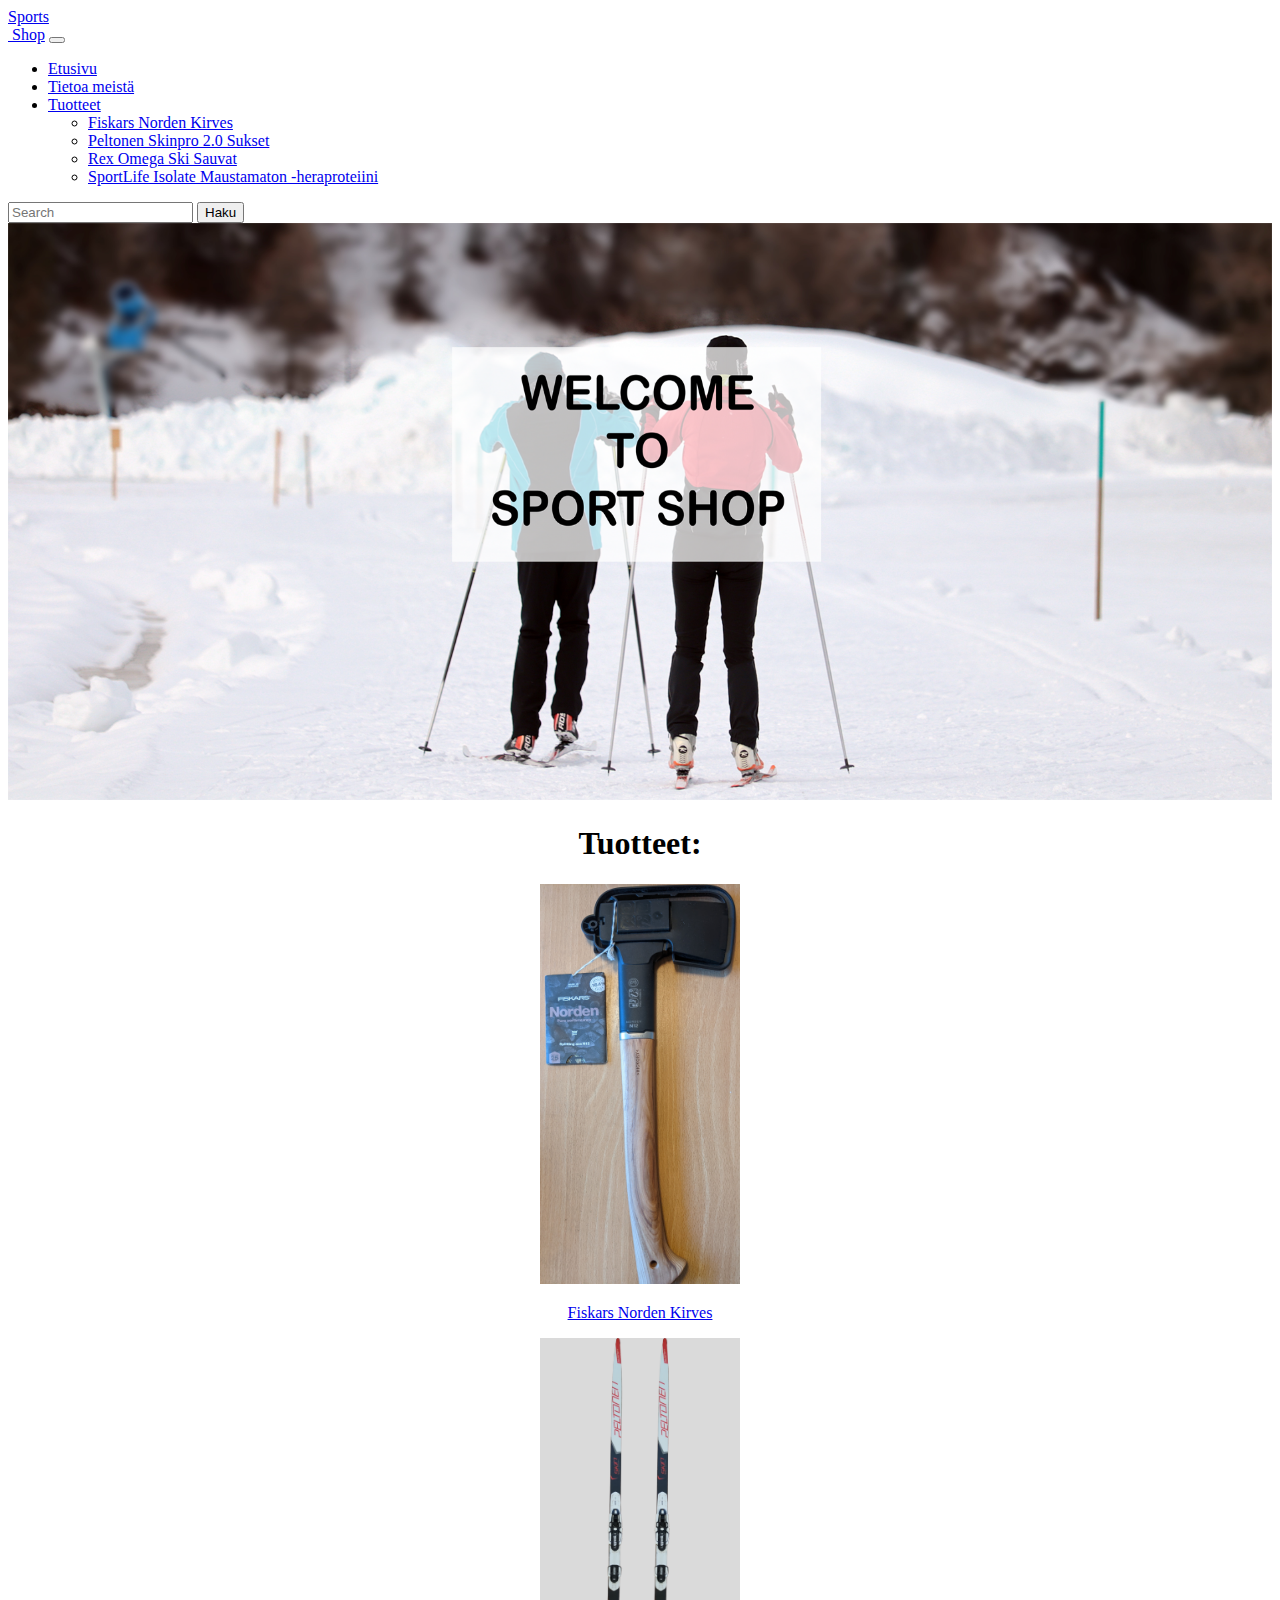
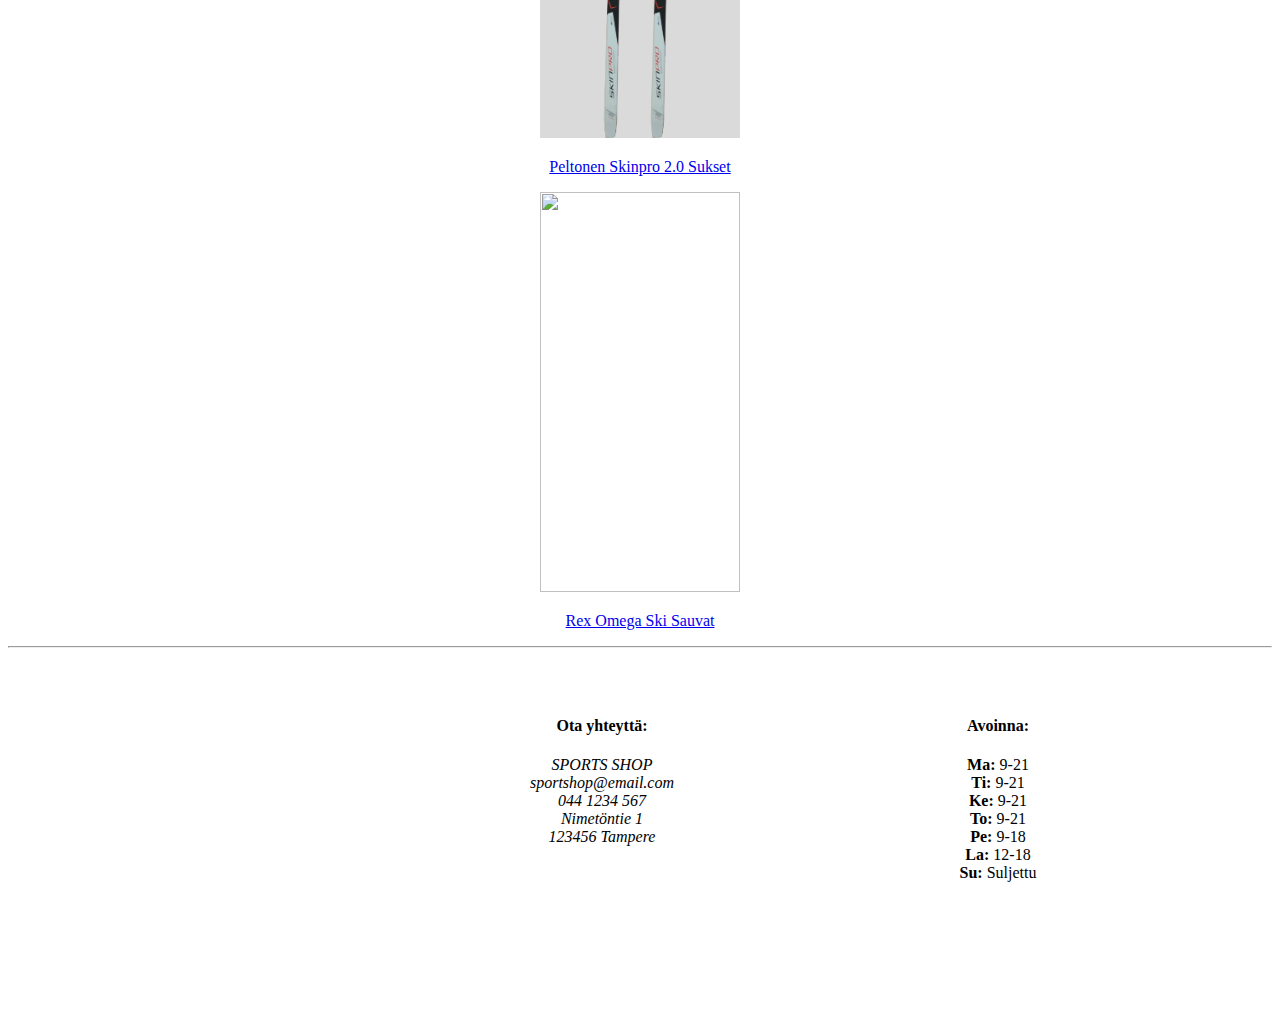
==== index.html @ 4b722b5f "Update index.html" ====
<!DOCTYPE html>
<html lang="en">

<head>
    <meta charset="UTF-8">
    <meta name="viewport" content="width=device-width, initial-scale=1.0">
    <meta name="author" content="Miska Luukkonen">
    <link rel="stylesheet" href="style.css">
    <link href="https://cdn.jsdelivr.net/npm/bootstrap@5.1.3/dist/css/bootstrap.min.css" rel="stylesheet"
        integrity="sha384-1BmE4kWBq78iYhFldvKuhfTAU6auU8tT94WrHftjDbrCEXSU1oBoqyl2QvZ6jIW3" crossorigin="anonymous">
    <script src="https://cdn.jsdelivr.net/npm/bootstrap@5.1.3/dist/js/bootstrap.bundle.min.js"
        integrity="sha384-ka7Sk0Gln4gmtz2MlQnikT1wXgYsOg+OMhuP+IlRH9sENBO0LRn5q+8nbTov4+1p"
        crossorigin="anonymous"></script>
    <title>SPORTS SHOP - Etusivu</title>
    <style>
        /*index.html is made by Miska Luukkonen*/

        h1 {
            text-align: center;
        }

        .etusivu {
            text-align: center;
        }

        .etusivu img {
            max-width: 100%;

        }

        .column {
            float: left;
            width: 25%;
            padding: 40px;
        }

        footer {
            width: 100%;
            background-color: rgb(170, 170, 170);

            text-align: center;
        }

        .opacity:hover {
            opacity: 0.3;
        }
    </style>

</head>

<body>
    <nav class="navbar navbar-expand-lg navbar-light bg-light">
        <div class="container-fluid">
            <a class="navbar-brand" href="#">Sports<br>&nbspShop</a>
            <button class="navbar-toggler" type="button" data-bs-toggle="collapse"
                data-bs-target="#navbarSupportedContent" aria-controls="navbarSupportedContent" aria-expanded="false"
                aria-label="Toggle navigation">
                <span class="navbar-toggler-icon"></span>
            </button>
            <div class="collapse navbar-collapse" id="navbarSupportedContent">
                <div class="container">
                    <ul class="navbar-nav me-auto mb-2 mb-lg-0">
                        <li class="nav-item">
                            <a class="nav-link active" aria-current="page"
                                href="index.html">Etusivu</a>
                        </li>
                        <li class="nav-item">
                            <a class="nav-link" href="info.html">Tietoa meistä</a>
                        </li>
                        <li class="nav-item dropdown">
                            <a class="nav-link dropdown-toggle" href="#" id="navbarDropdown" role="button"
                                data-bs-toggle="dropdown" aria-expanded="false">
                                Tuotteet
                            </a>
                            <ul class="dropdown-menu" aria-labelledby="navbarDropdown">
                                <li><a class="dropdown-item" href="kirves_sivu.html">Fiskars Norden Kirves</a></li>
                                <li><a class="dropdown-item" href="suksi_sivu.html">Peltonen Skinpro 2.0 Sukset</a></li>
                                <li><a class="dropdown-item" href="Tuote404_sivu.html">Rex Omega Ski Sauvat</a></li>
                                <li><a class="dropdown-item" href="Tuote404_sivu.html">SportLife Isolate Maustamaton
                                        -heraproteiini</a></li>
                            </ul>
                        </li>
                    </ul>
                </div>
                <form class="d-flex">
                    <input class="form-control me-2" type="search" placeholder="Search" aria-label="Search">
                    <button class="btn btn-outline-success" type="submit">Haku</button>
                </form>
            </div>
        </div>
    </nav>
    <div class="etusivu">
        <picture>
            <source media="(min-width: 1000px)" srcset="images/ccs1900.png">
            <img src="images/ccs1000.png">
        </picture>
    </div>
    <h1>Tuotteet:</h1>
    <div class="container">
        <div class="row" style="text-align: center;">
            <div class="col">
                <a href="kirves_sivu.html">
                    <div class="opacity">
                        <img src="images/axe.jpg" width="200" height="400">
                        <p>Fiskars Norden Kirves</p>
                    </div>
                </a>
            </div>
            <div class="col">
                <a href="suksi_sivu.html">
                    <div class="opacity">
                        <img src="images/skis1.png" width="200" height="400">
                        <p>Peltonen Skinpro 2.0 Sukset</p>
                    </div>
                </a>
            </div>
            <div class="col">
                <a href="Tuote404_sivu.html">
                    <div class="opacity">
                        <img src="images/sauvat.png" width="200" height="400">
                        <p>Rex Omega Ski Sauvat</p>
                    </div>
                </a>
            </div>
        </div>
    </div>
    <hr>
    <footer>
        <div class="row">
            <div class="column"></div>
            <div class="column">
                <h4> Ota yhteyttä: </h4>
                <address>
                    SPORTS SHOP <br>
                    sportshop@email.com <br>
                    044 1234 567 <br>
                    Nimetöntie 1 <br>
                    123456 Tampere
                </address>
            </div>
            <div class="column">
                <h4>Avoinna:</h4>
                <p> <strong>Ma:</strong> 9-21<br>
                    <strong>Ti:</strong> 9-21<br>
                    <strong>Ke:</strong> 9-21<br>
                    <strong>To:</strong> 9-21<br>
                    <strong>Pe:</strong> 9-18<br>
                    <strong>La:</strong> 12-18<br>
                    <strong>Su:</strong> Suljettu
                </p>
            </div>
            <div class="column"></div>
        </div>
    </footer>
</body>

</html>
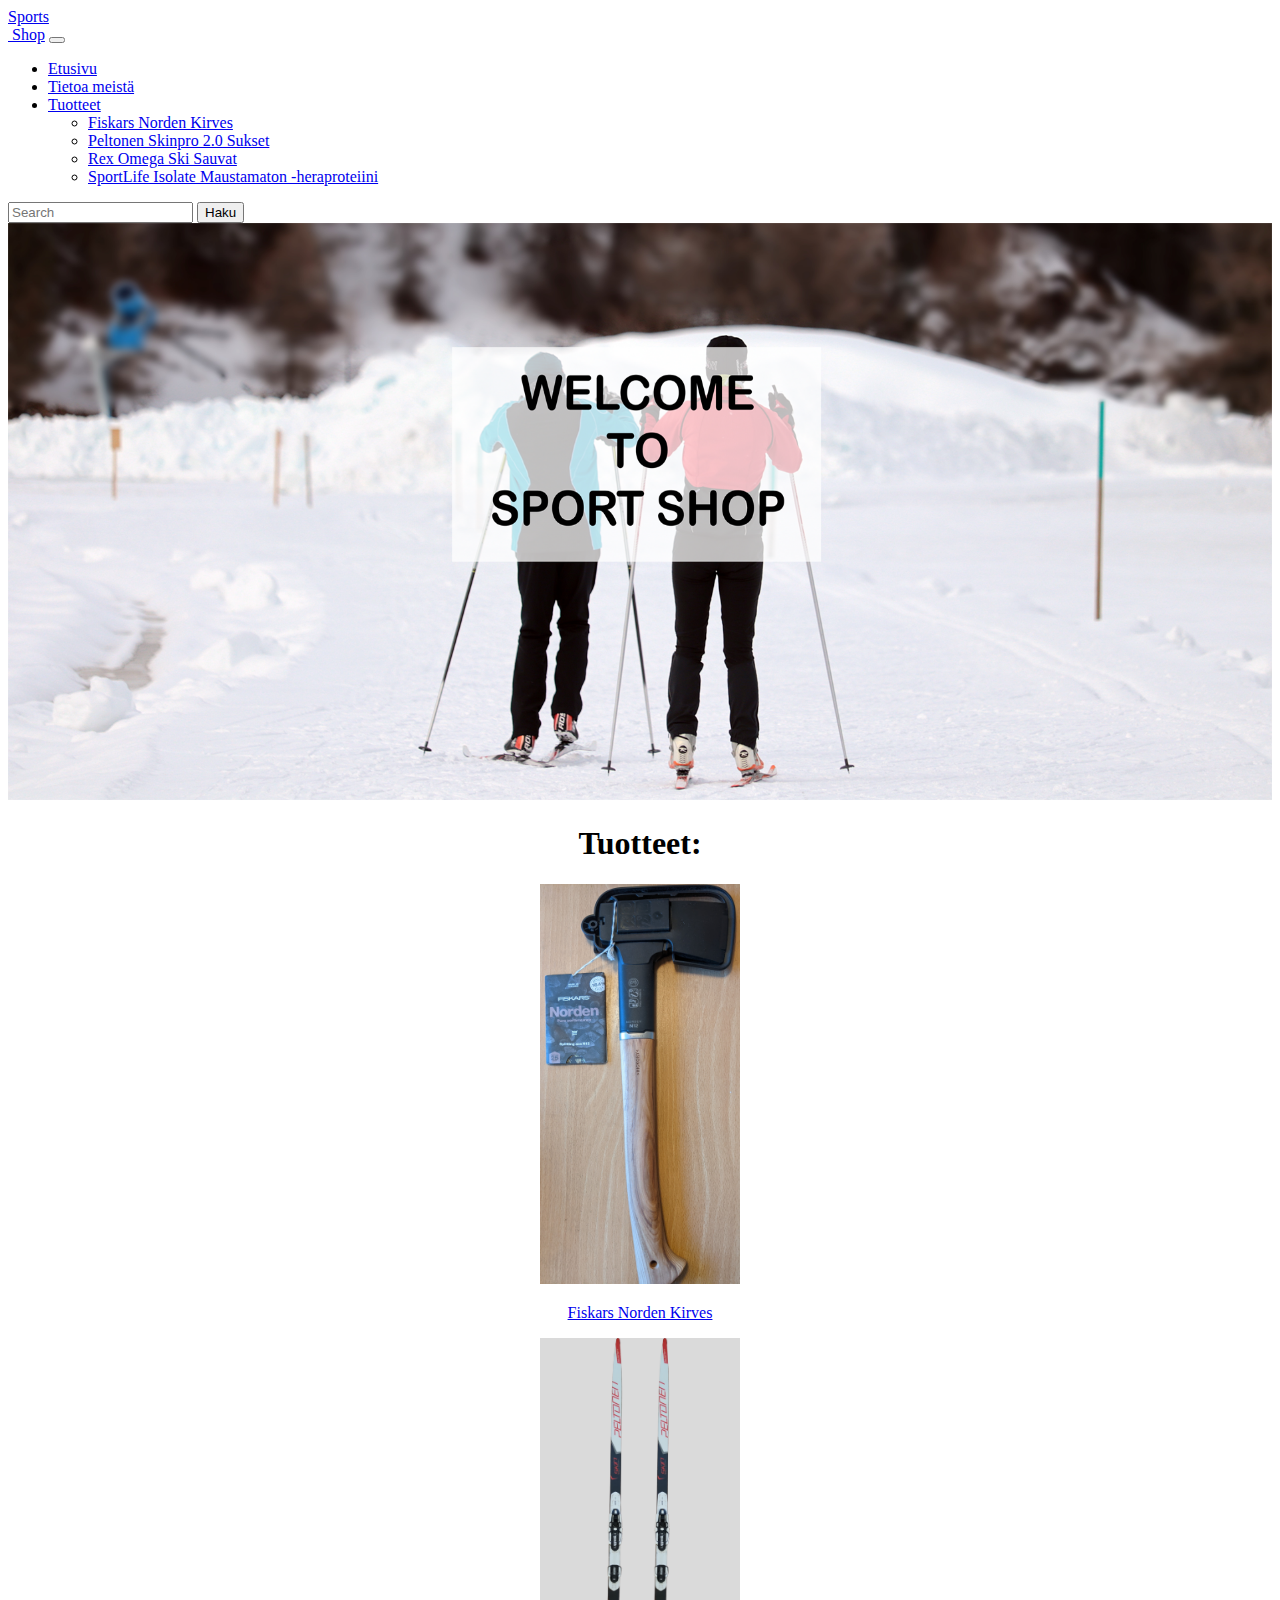
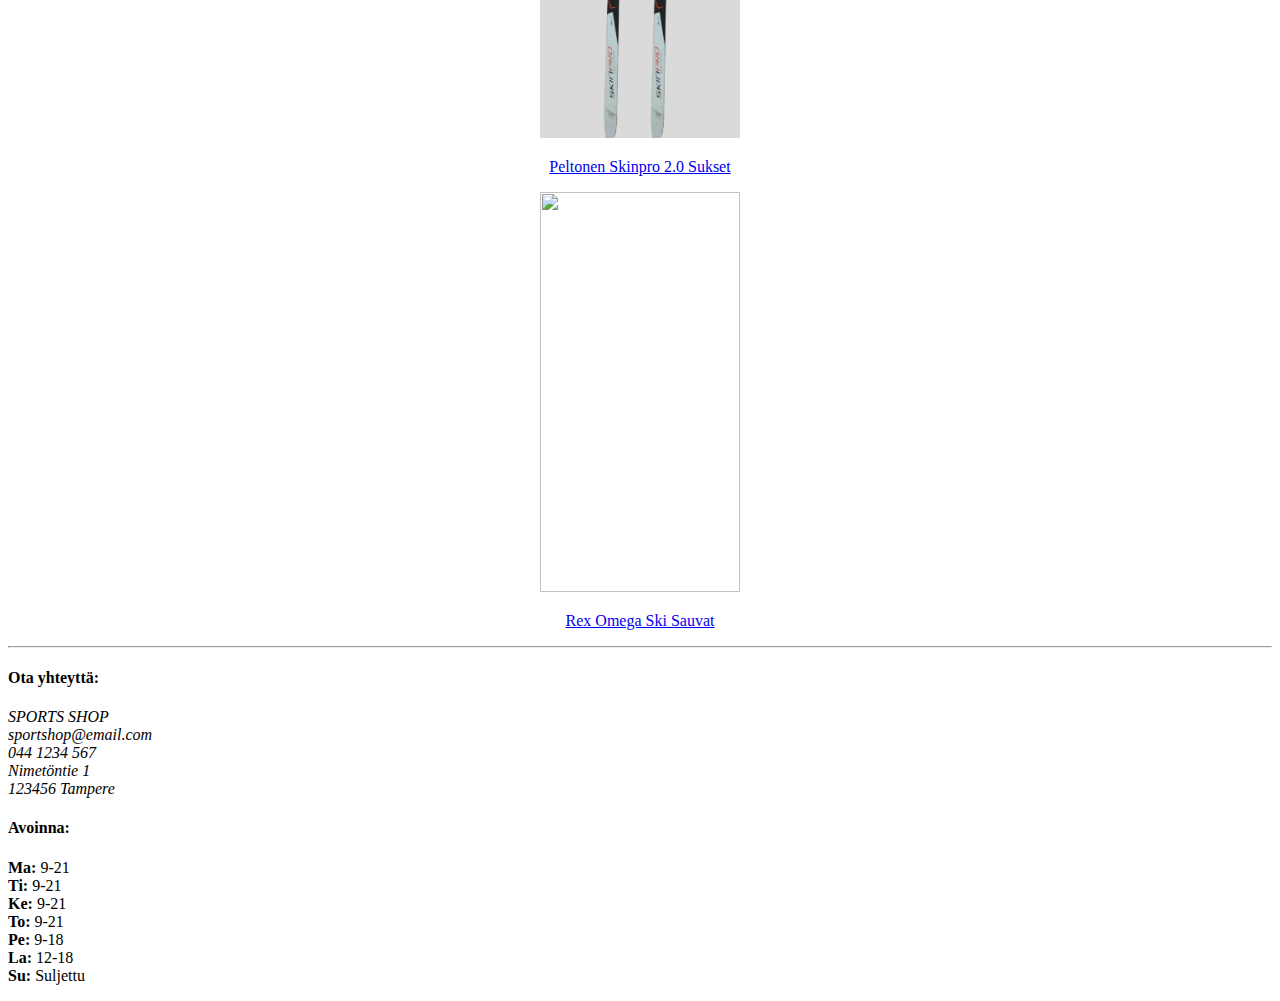
==== commit 8f3c060c: "etusivu päivitys" ====
--- a/index.html
+++ b/index.html
@@ -26,19 +26,6 @@
         .etusivu img {
             max-width: 100%;
 
-        }
-
-        .column {
-            float: left;
-            width: 25%;
-            padding: 40px;
-        }
-
-        footer {
-            width: 100%;
-            background-color: rgb(170, 170, 170);
-
-            text-align: center;
         }
 
         .opacity:hover {
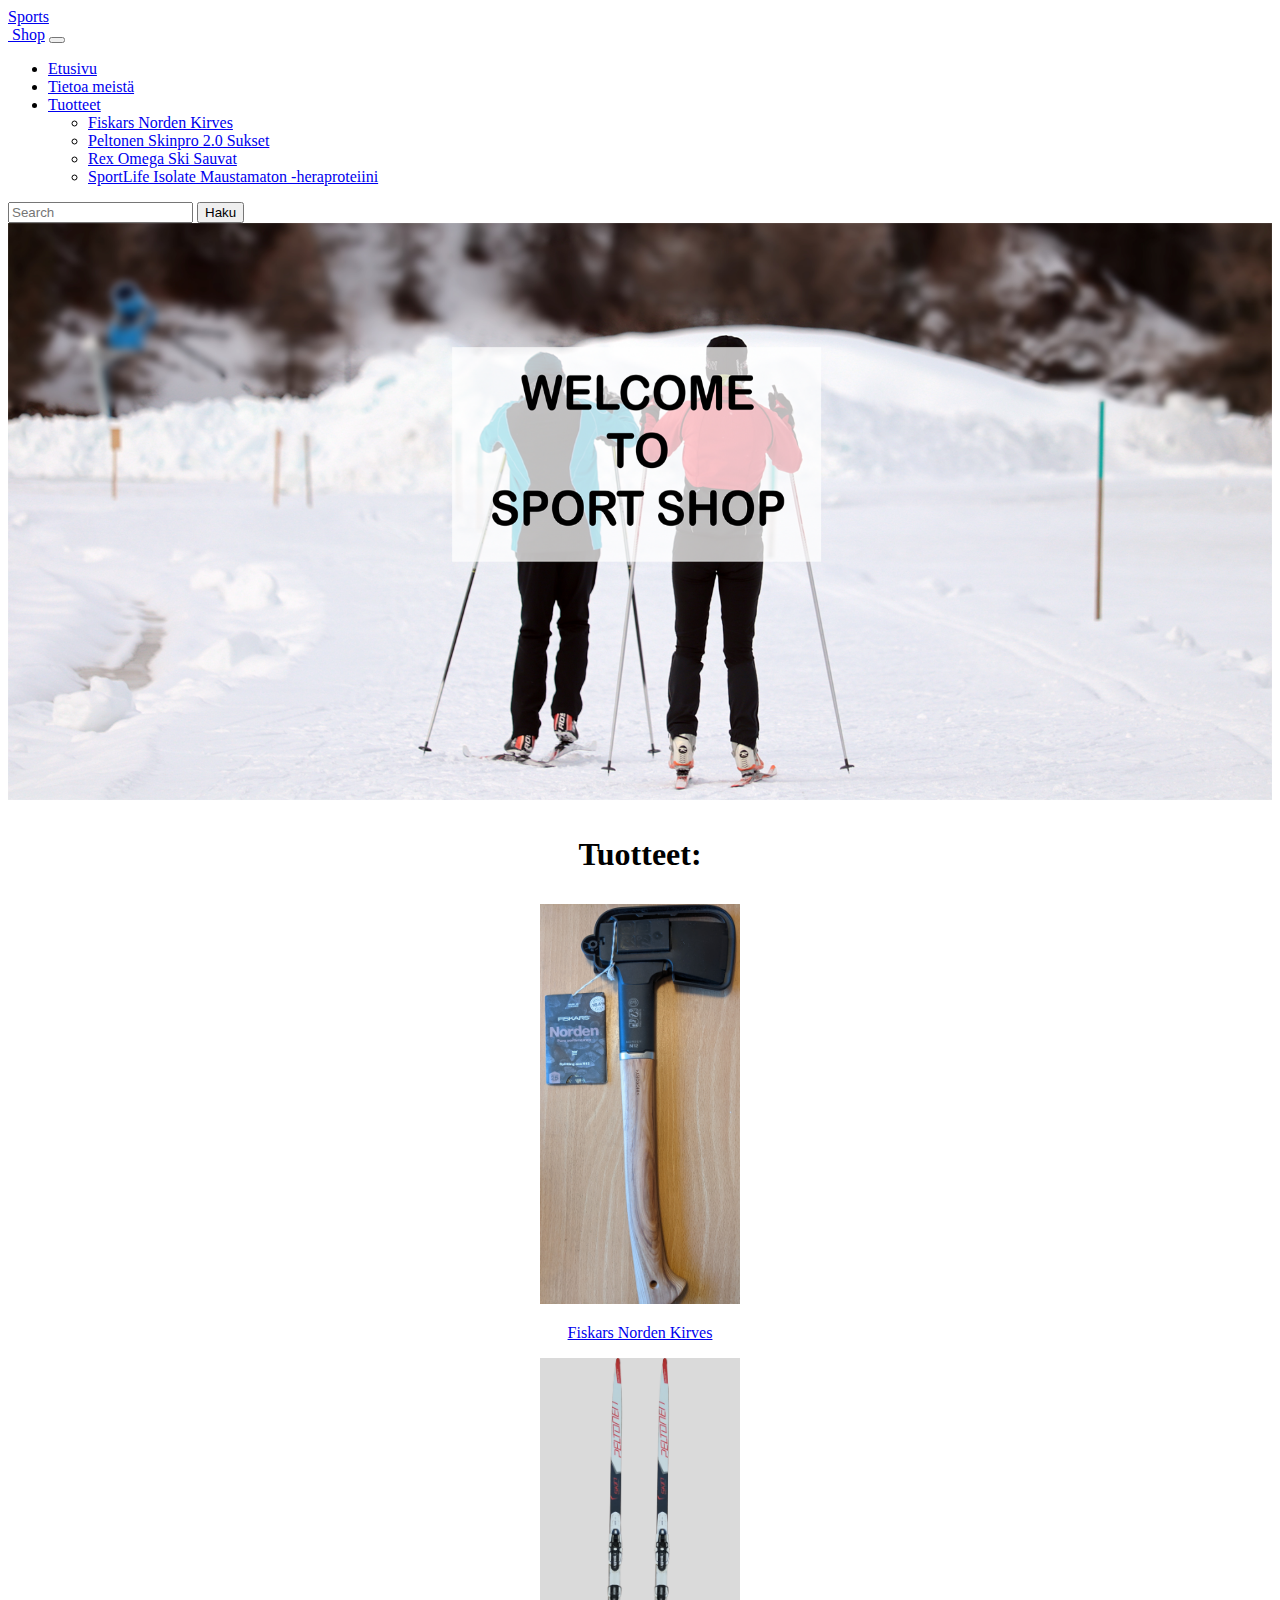
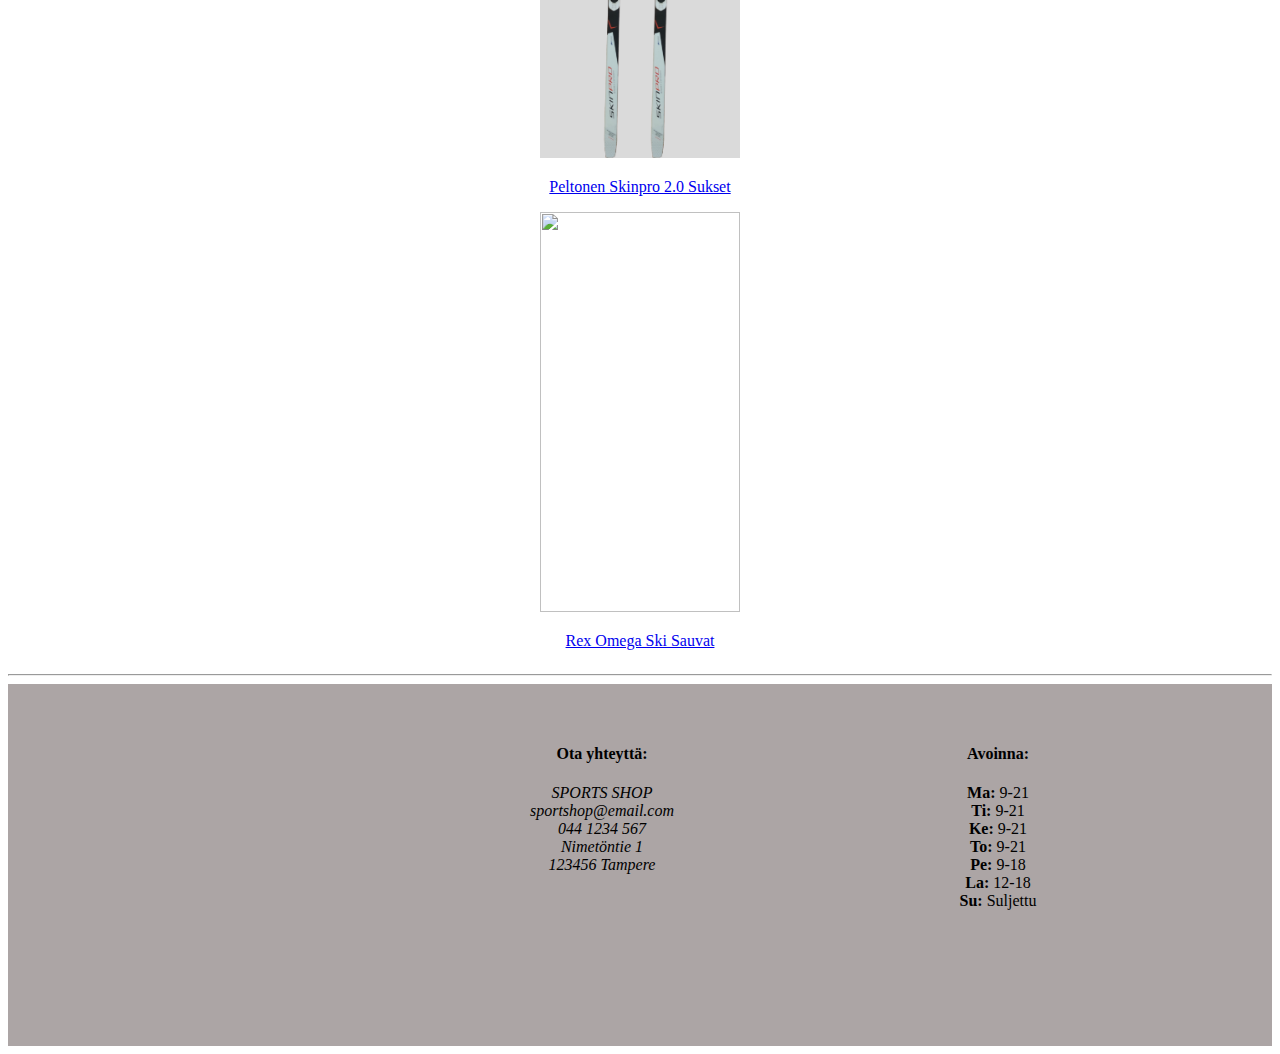
==== commit 7f9c340a: "etusivu päivitys" ====
--- a/index.html
+++ b/index.html
@@ -5,7 +5,7 @@
     <meta charset="UTF-8">
     <meta name="viewport" content="width=device-width, initial-scale=1.0">
     <meta name="author" content="Miska Luukkonen">
-    <link rel="stylesheet" href="style.css">
+    <link rel="stylesheet" href="css/style.css">
     <link href="https://cdn.jsdelivr.net/npm/bootstrap@5.1.3/dist/css/bootstrap.min.css" rel="stylesheet"
         integrity="sha384-1BmE4kWBq78iYhFldvKuhfTAU6auU8tT94WrHftjDbrCEXSU1oBoqyl2QvZ6jIW3" crossorigin="anonymous">
     <script src="https://cdn.jsdelivr.net/npm/bootstrap@5.1.3/dist/js/bootstrap.bundle.min.js"
--- a/css/style.css
+++ b/css/style.css
@@ -0,0 +1,70 @@
+section{
+    margin-top: 20px;
+    margin-bottom: 20px;
+    margin-left: 20px;
+}
+
+h1{
+    line-height: 100px;
+    margin: 0;
+}
+
+footer{
+    width: 100%;
+    background-color: rgb(172, 165, 165);
+    
+    text-align: center;
+}
+
+p.paragraph4 {
+    color: rgb(38, 168, 219);
+    font-size: 48px;
+    text-align: center;
+}
+p.paragraph5 {
+    color: rgb(38, 168, 219);
+    font-size: 22px;
+    text-align: center;
+}
+
+.form {
+    display: flex;
+  flex-direction: column;
+  justify-content: center;
+  align-items: center;
+  text-align: center;
+  
+}
+
+.column{
+    float: left;
+    width: 25%;
+    padding: 40px;
+}
+
+.row::after{
+    content: "";
+    display: table;
+    clear: both;
+}
+
+@media screen and (max-width:600px) {
+    .column{
+    width: 100%;
+}
+} 
+    
+h2{
+    text-decoration: underline;
+}
+
+.flexgrowcon {
+  display:flex;
+  align-items: stretch;
+}
+
+@media screen and (max-width: 600px) {
+    .flexgrowcon{
+        flex-direction: column;
+    }
+}
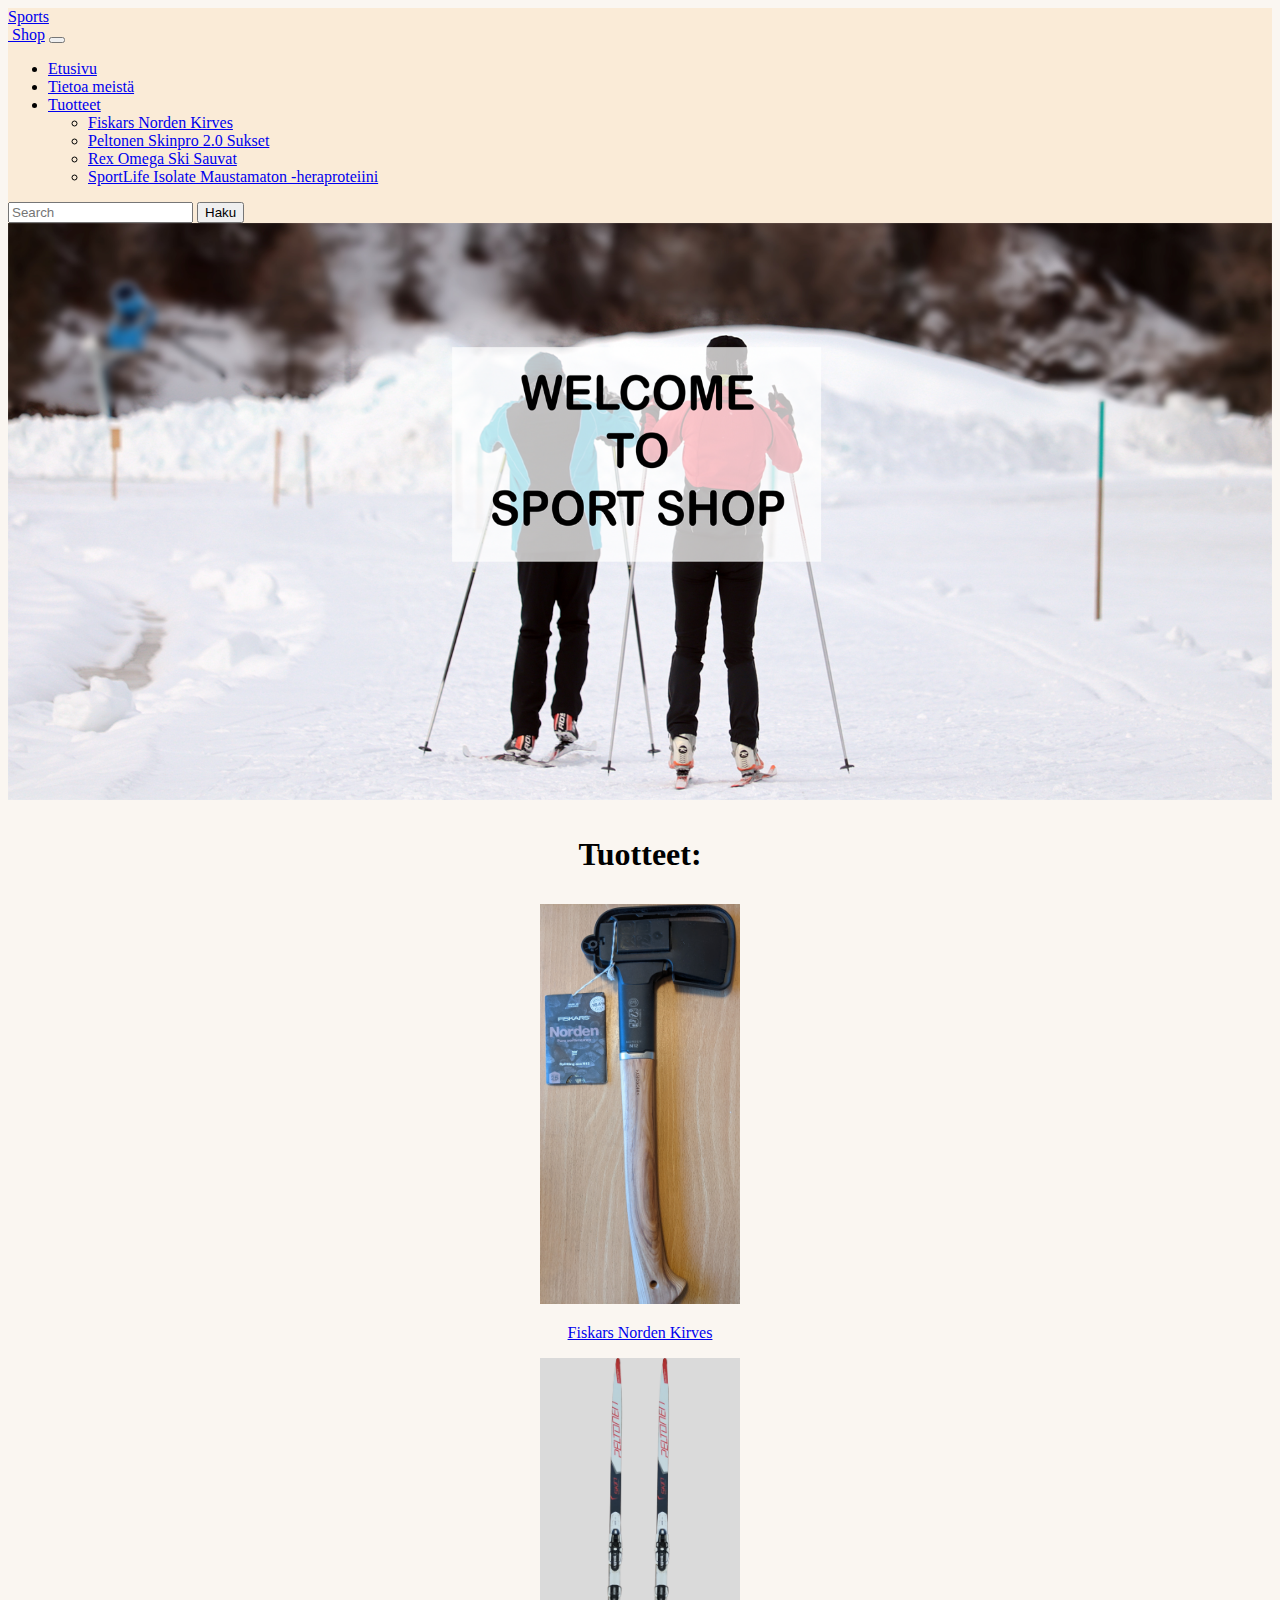
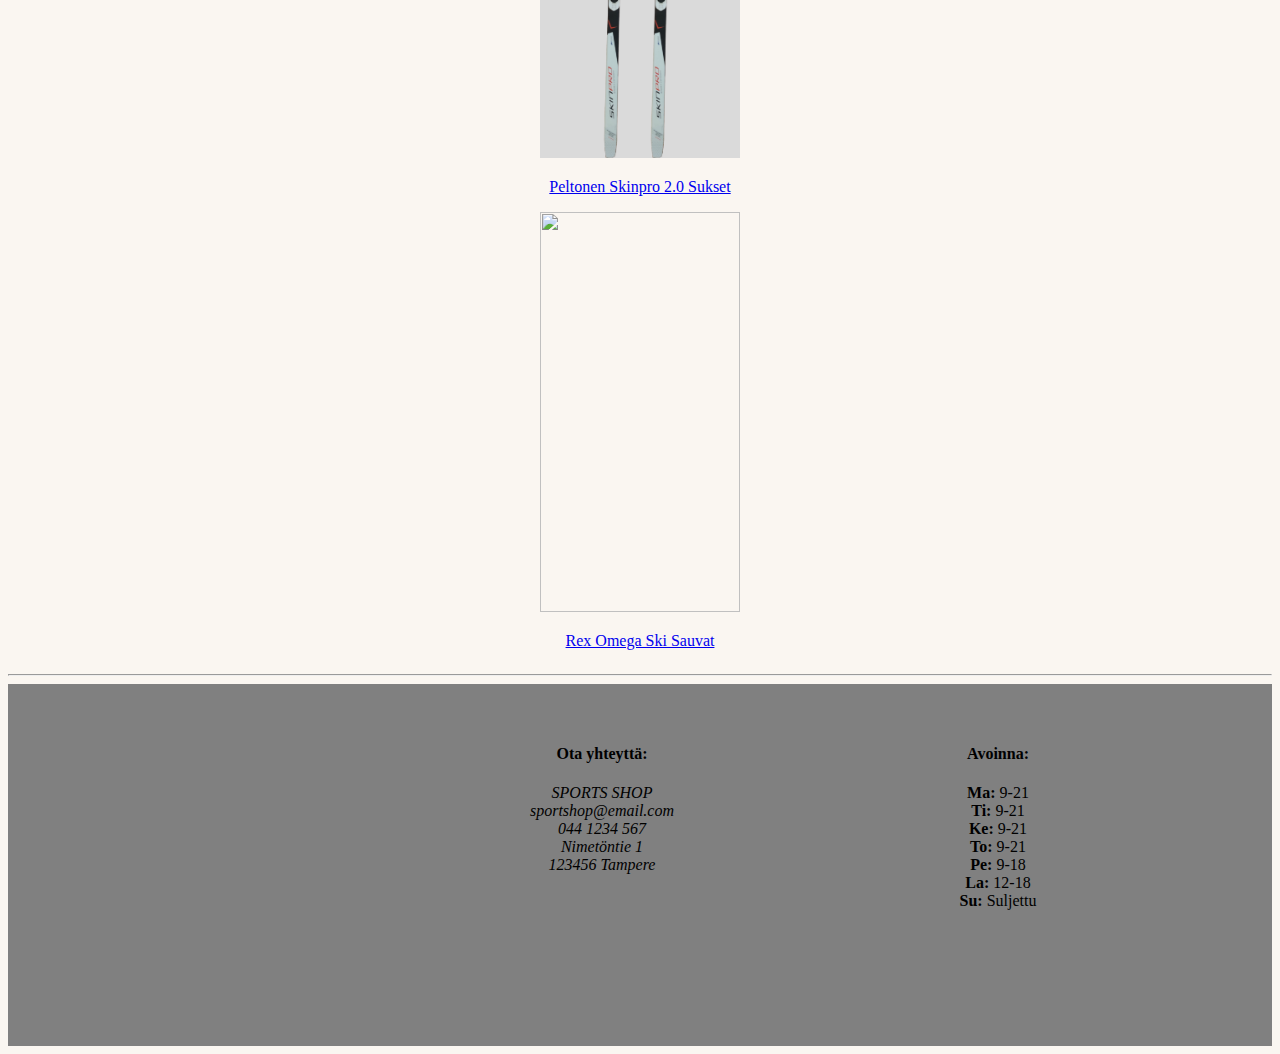
==== commit cbe0b1f7: "css päivitys" ====
--- a/index.html
+++ b/index.html
@@ -5,12 +5,12 @@
     <meta charset="UTF-8">
     <meta name="viewport" content="width=device-width, initial-scale=1.0">
     <meta name="author" content="Miska Luukkonen">
-    <link rel="stylesheet" href="css/style.css">
     <link href="https://cdn.jsdelivr.net/npm/bootstrap@5.1.3/dist/css/bootstrap.min.css" rel="stylesheet"
         integrity="sha384-1BmE4kWBq78iYhFldvKuhfTAU6auU8tT94WrHftjDbrCEXSU1oBoqyl2QvZ6jIW3" crossorigin="anonymous">
     <script src="https://cdn.jsdelivr.net/npm/bootstrap@5.1.3/dist/js/bootstrap.bundle.min.js"
         integrity="sha384-ka7Sk0Gln4gmtz2MlQnikT1wXgYsOg+OMhuP+IlRH9sENBO0LRn5q+8nbTov4+1p"
         crossorigin="anonymous"></script>
+    <link rel="stylesheet" href="css/style.css">
     <title>SPORTS SHOP - Etusivu</title>
     <style>
         /*index.html is made by Miska Luukkonen*/
@@ -36,7 +36,7 @@
 </head>
 
 <body>
-    <nav class="navbar navbar-expand-lg navbar-light bg-light">
+    <nav class="navbar navbar-expand-lg navbar-dark bg-dark">
         <div class="container-fluid">
             <a class="navbar-brand" href="#">Sports<br>&nbspShop</a>
             <button class="navbar-toggler" type="button" data-bs-toggle="collapse"
@@ -48,8 +48,7 @@
                 <div class="container">
                     <ul class="navbar-nav me-auto mb-2 mb-lg-0">
                         <li class="nav-item">
-                            <a class="nav-link active" aria-current="page"
-                                href="index.html">Etusivu</a>
+                            <a class="nav-link active" aria-current="page" href="index.html">Etusivu</a>
                         </li>
                         <li class="nav-item">
                             <a class="nav-link" href="info.html">Tietoa meistä</a>
--- a/css/style.css
+++ b/css/style.css
@@ -1,3 +1,11 @@
+body {
+    background-color: rgb(250, 246, 241);
+}
+
+.navbar {
+    background-color: antiquewhite;
+}
+
 section{
     margin-top: 20px;
     margin-bottom: 20px;
@@ -11,7 +19,7 @@
 
 footer{
     width: 100%;
-    background-color: rgb(172, 165, 165);
+    background-color: gray;
     
     text-align: center;
 }
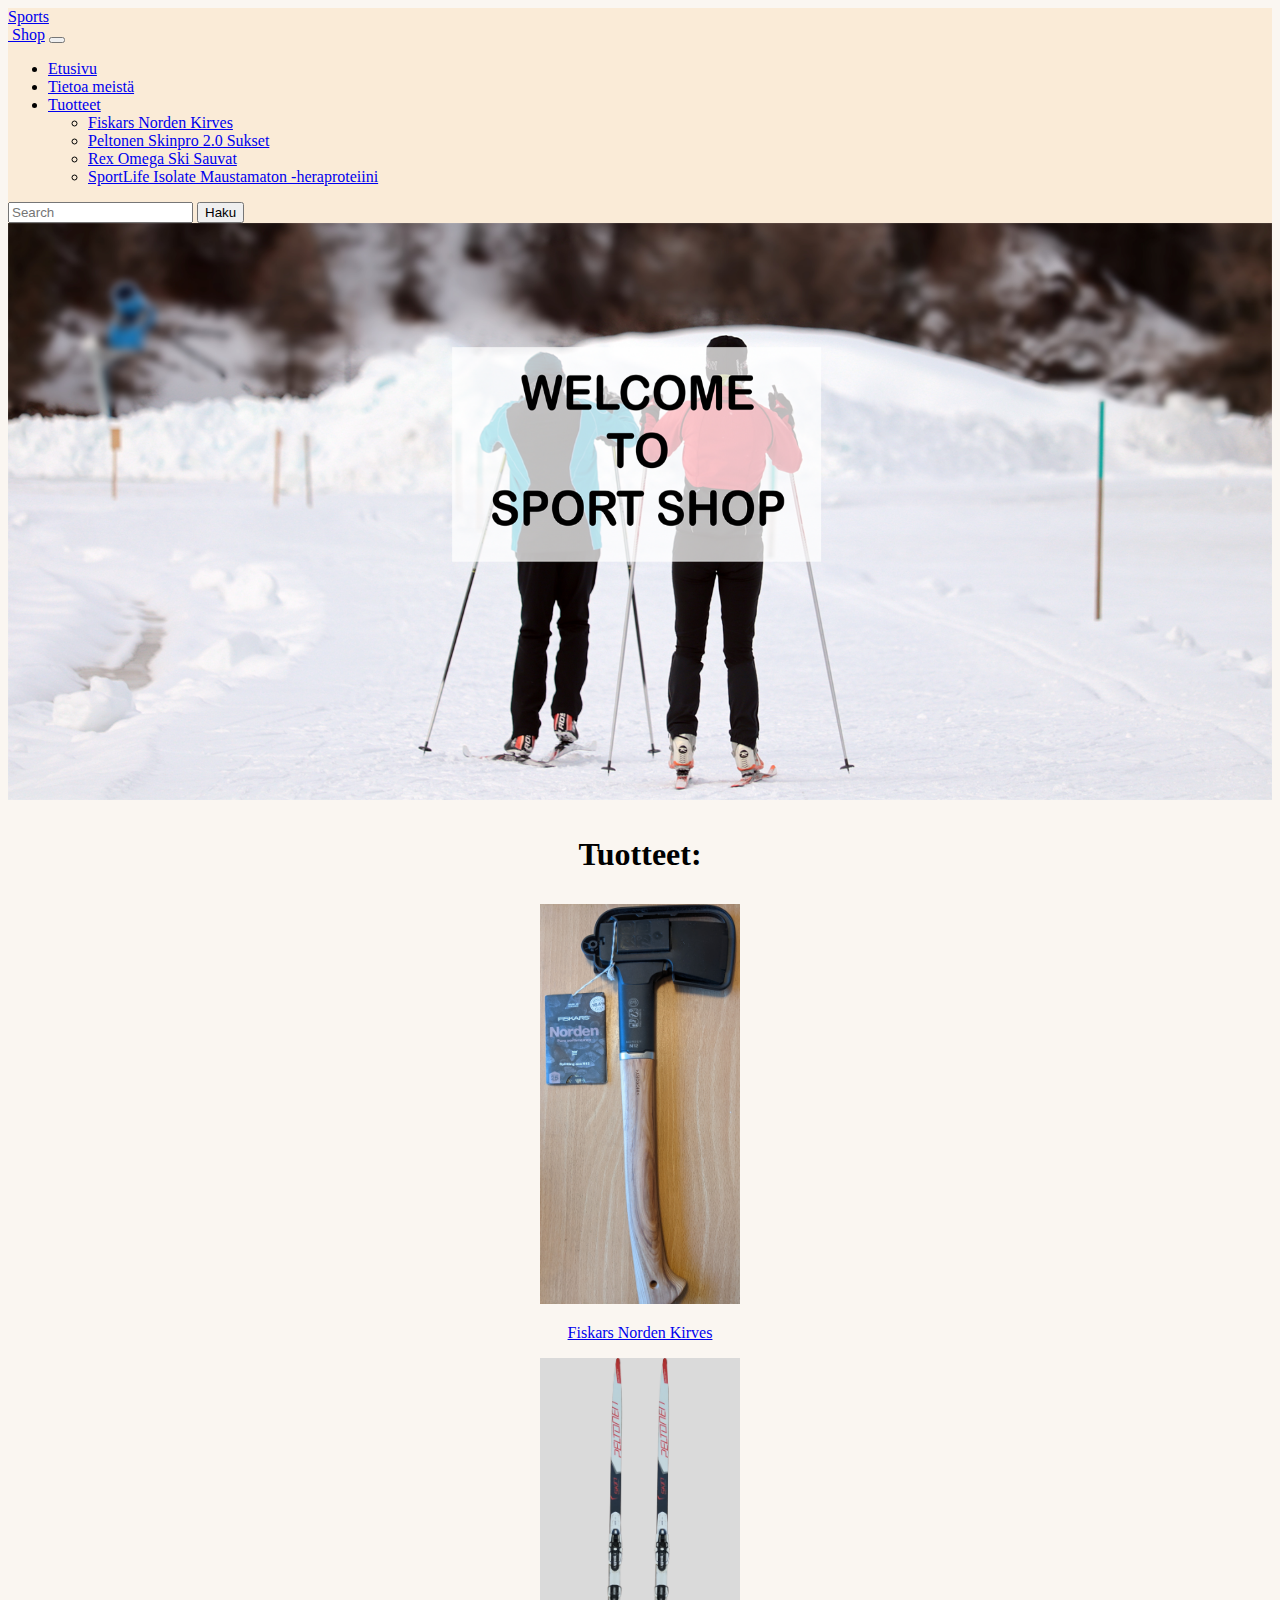
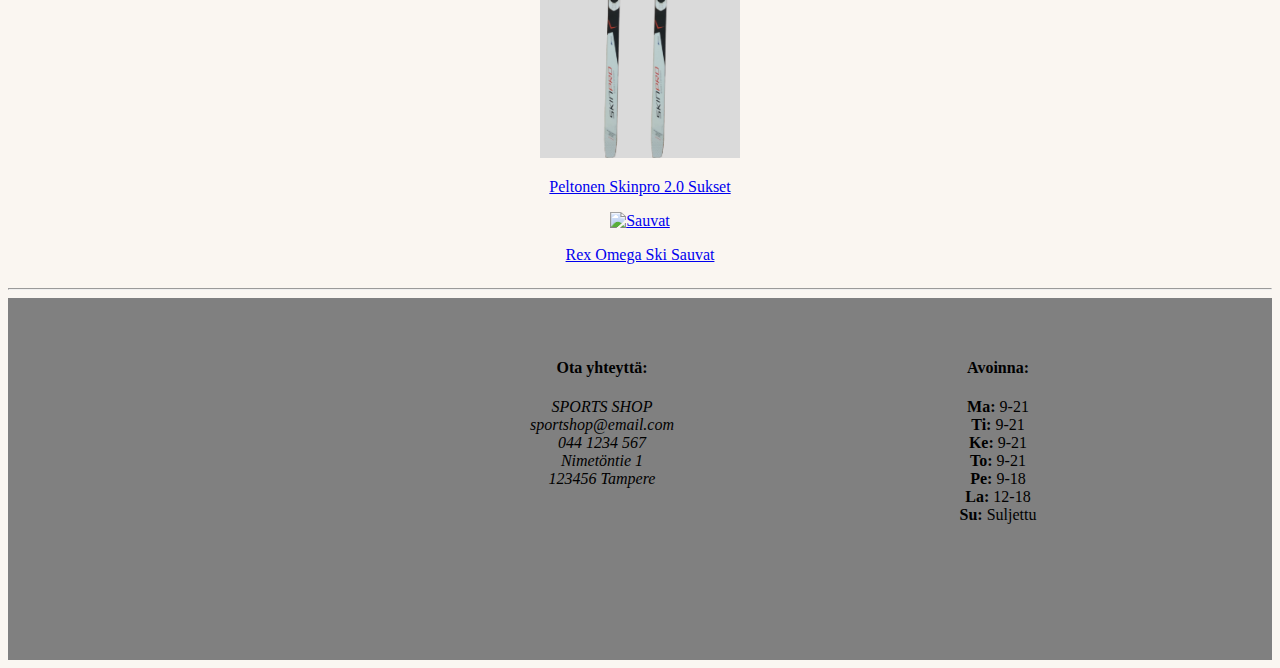
==== commit 088a63a4: "etusivu päivitys" ====
--- a/index.html
+++ b/index.html
@@ -5,6 +5,8 @@
     <meta charset="UTF-8">
     <meta name="viewport" content="width=device-width, initial-scale=1.0">
     <meta name="author" content="Miska Luukkonen">
+    <meta name="description"
+        content="Tutustu kauden uutuuksiin ja parhaisiin tuotteisiin laajasta valikoimastamme. Asiantuntevat myyjämme auttavat sinua valitsemaan juuri sinulle sopivat tuotteet. Tervetuloa ostoksille!">
     <link href="https://cdn.jsdelivr.net/npm/bootstrap@5.1.3/dist/css/bootstrap.min.css" rel="stylesheet"
         integrity="sha384-1BmE4kWBq78iYhFldvKuhfTAU6auU8tT94WrHftjDbrCEXSU1oBoqyl2QvZ6jIW3" crossorigin="anonymous">
     <script src="https://cdn.jsdelivr.net/npm/bootstrap@5.1.3/dist/js/bootstrap.bundle.min.js"
@@ -78,7 +80,7 @@
     <div class="etusivu">
         <picture>
             <source media="(min-width: 1000px)" srcset="images/ccs1900.png">
-            <img src="images/ccs1000.png">
+            <img alt="Etusivun taustakuva" src="images/ccs1000.png">
         </picture>
     </div>
     <h1>Tuotteet:</h1>
@@ -87,7 +89,7 @@
             <div class="col">
                 <a href="kirves_sivu.html">
                     <div class="opacity">
-                        <img src="images/axe.jpg" width="200" height="400">
+                        <img alt="Fiskarsin kirves" src="images/axe.jpg" width="200" height="400">
                         <p>Fiskars Norden Kirves</p>
                     </div>
                 </a>
@@ -95,7 +97,7 @@
             <div class="col">
                 <a href="suksi_sivu.html">
                     <div class="opacity">
-                        <img src="images/skis1.png" width="200" height="400">
+                        <img alt="Peltosen sukset" src="images/skis1.png" width="200" height="400">
                         <p>Peltonen Skinpro 2.0 Sukset</p>
                     </div>
                 </a>
@@ -103,7 +105,7 @@
             <div class="col">
                 <a href="Tuote404_sivu.html">
                     <div class="opacity">
-                        <img src="images/sauvat.png" width="200" height="400">
+                        <img alt="Sauvat" src="images/sauvat.png" width="200" height="400">
                         <p>Rex Omega Ski Sauvat</p>
                     </div>
                 </a>
--- a/css/style.css
+++ b/css/style.css
@@ -76,3 +76,8 @@
         flex-direction: column;
     }
 }
+
+
+    .info_content{
+        text-align: center;
+    }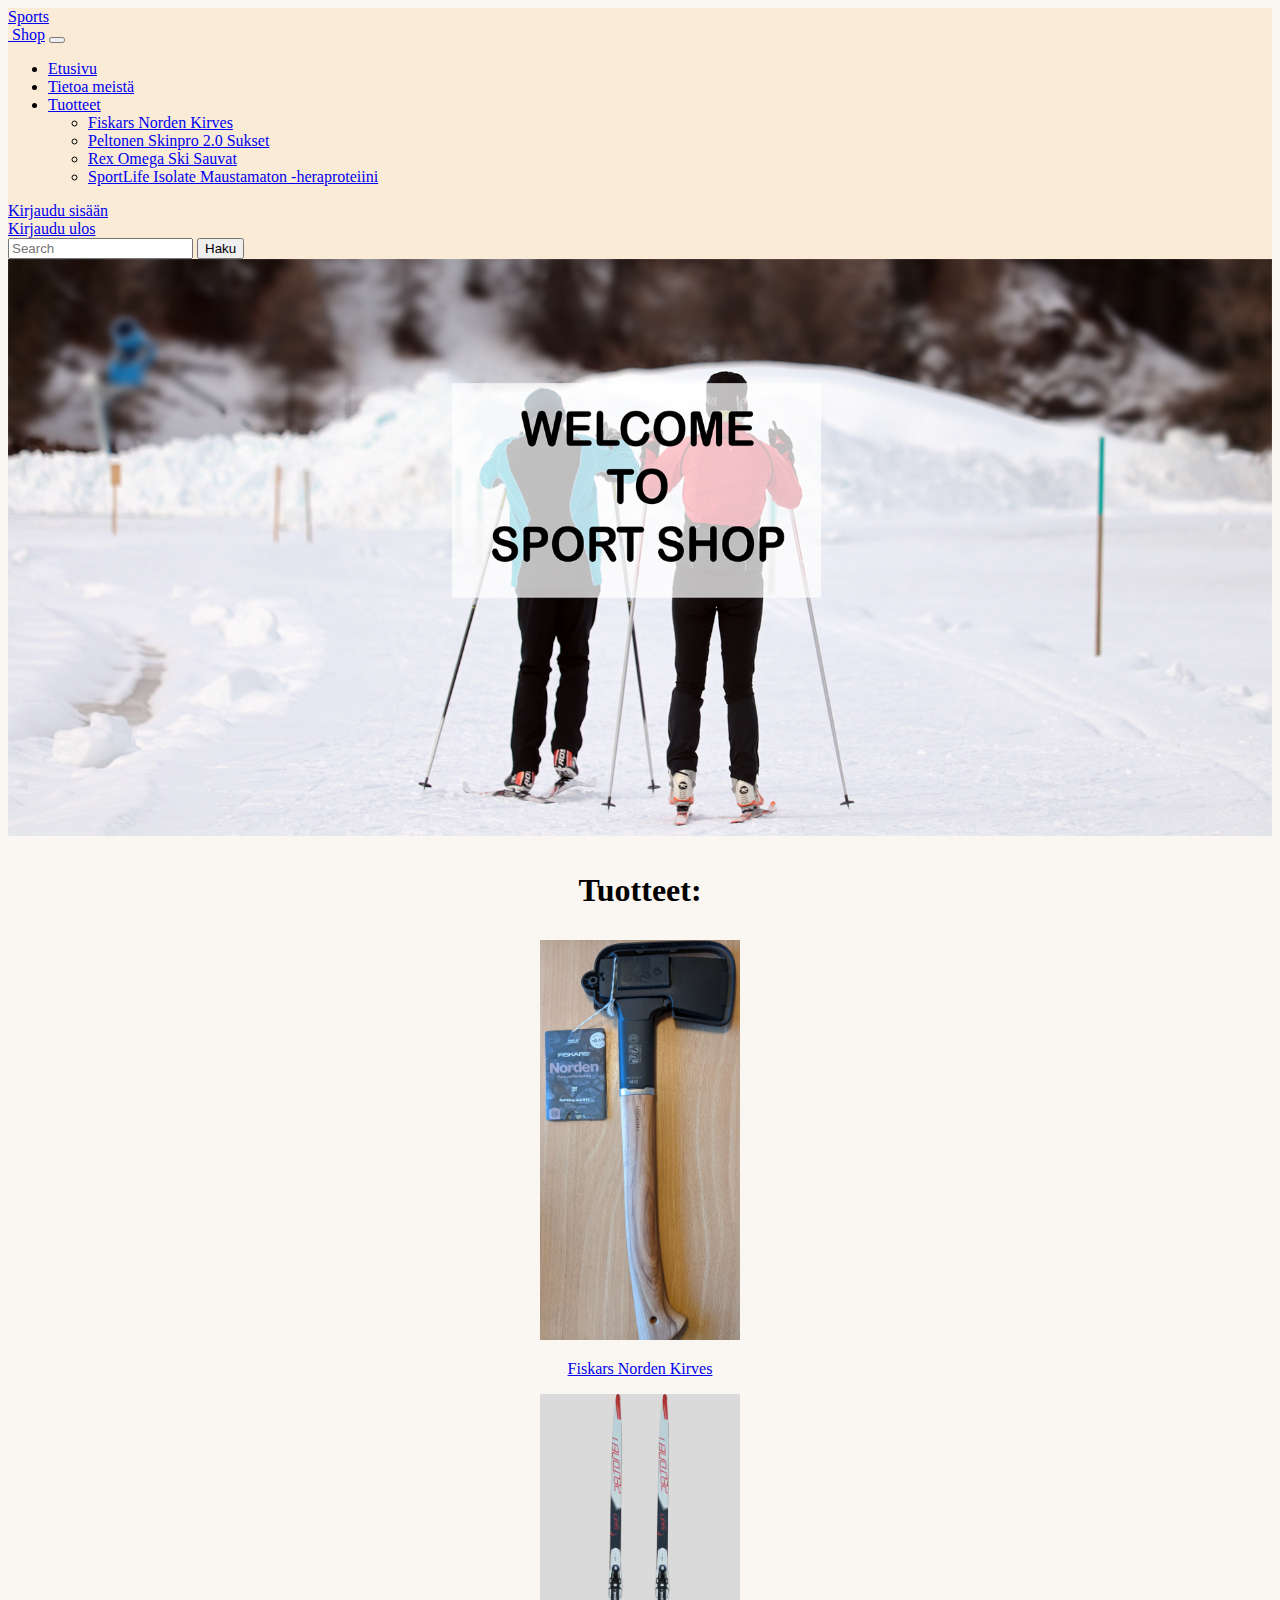
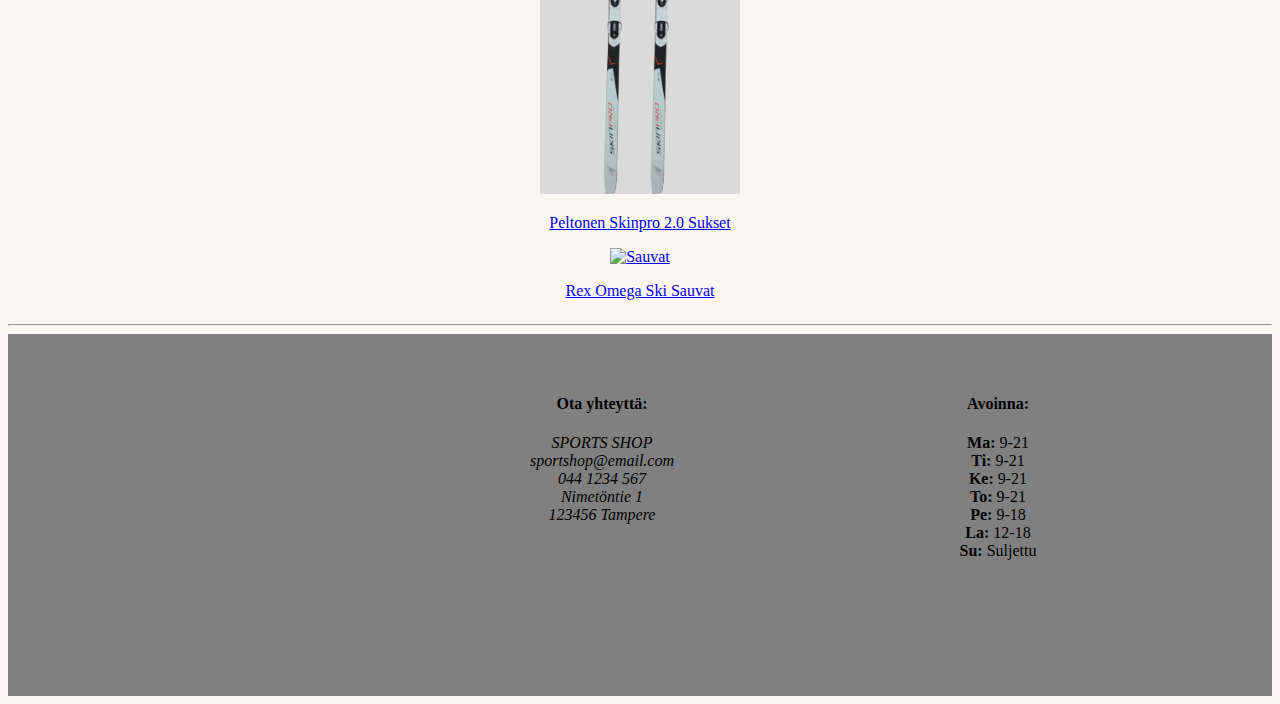
==== commit 54300cc7: "Tyylei kuntoo" ====
--- a/index.html
+++ b/index.html
@@ -38,9 +38,9 @@
 </head>
 
 <body>
-    <nav class="navbar navbar-expand-lg navbar-dark bg-dark">
+      <nav class="navbar navbar-expand-lg navbar-dark bg-dark">
         <div class="container-fluid">
-            <a class="navbar-brand" href="#">Sports<br>&nbspShop</a>
+            <a class="navbar-brand" href="#">Sports<br>&nbsp;Shop</a>
             <button class="navbar-toggler" type="button" data-bs-toggle="collapse"
                 data-bs-target="#navbarSupportedContent" aria-controls="navbarSupportedContent" aria-expanded="false"
                 aria-label="Toggle navigation">
@@ -70,6 +70,12 @@
                         </li>
                     </ul>
                 </div>
+                <li class="nav-item">
+                    <a class="nav-link" href="kirjaudu.html">Kirjaudu sisään</a>
+                </li>
+                <li class="nav-item">
+                    <a class="nav-link" href="kirjauduulos.html">Kirjaudu ulos</a>
+                </li>
                 <form class="d-flex">
                     <input class="form-control me-2" type="search" placeholder="Search" aria-label="Search">
                     <button class="btn btn-outline-success" type="submit">Haku</button>
@@ -77,6 +83,9 @@
             </div>
         </div>
     </nav>
+    
+    
+    
     <div class="etusivu">
         <picture>
             <source media="(min-width: 1000px)" srcset="images/ccs1900.png">
--- a/css/style.css
+++ b/css/style.css
@@ -77,7 +77,19 @@
     }
 }
 
+img[src*="images/luonto.jpg"] {
+padding: 20px;
+}
 
-    .info_content{
-        text-align: center;
-    }+.py{
+font-size: 30px;
+}
+
+.maps{
+position: relative;
+border: none; padding-left: 20px;
+}
+
+.info_content{
+ padding-top: 20px;
+}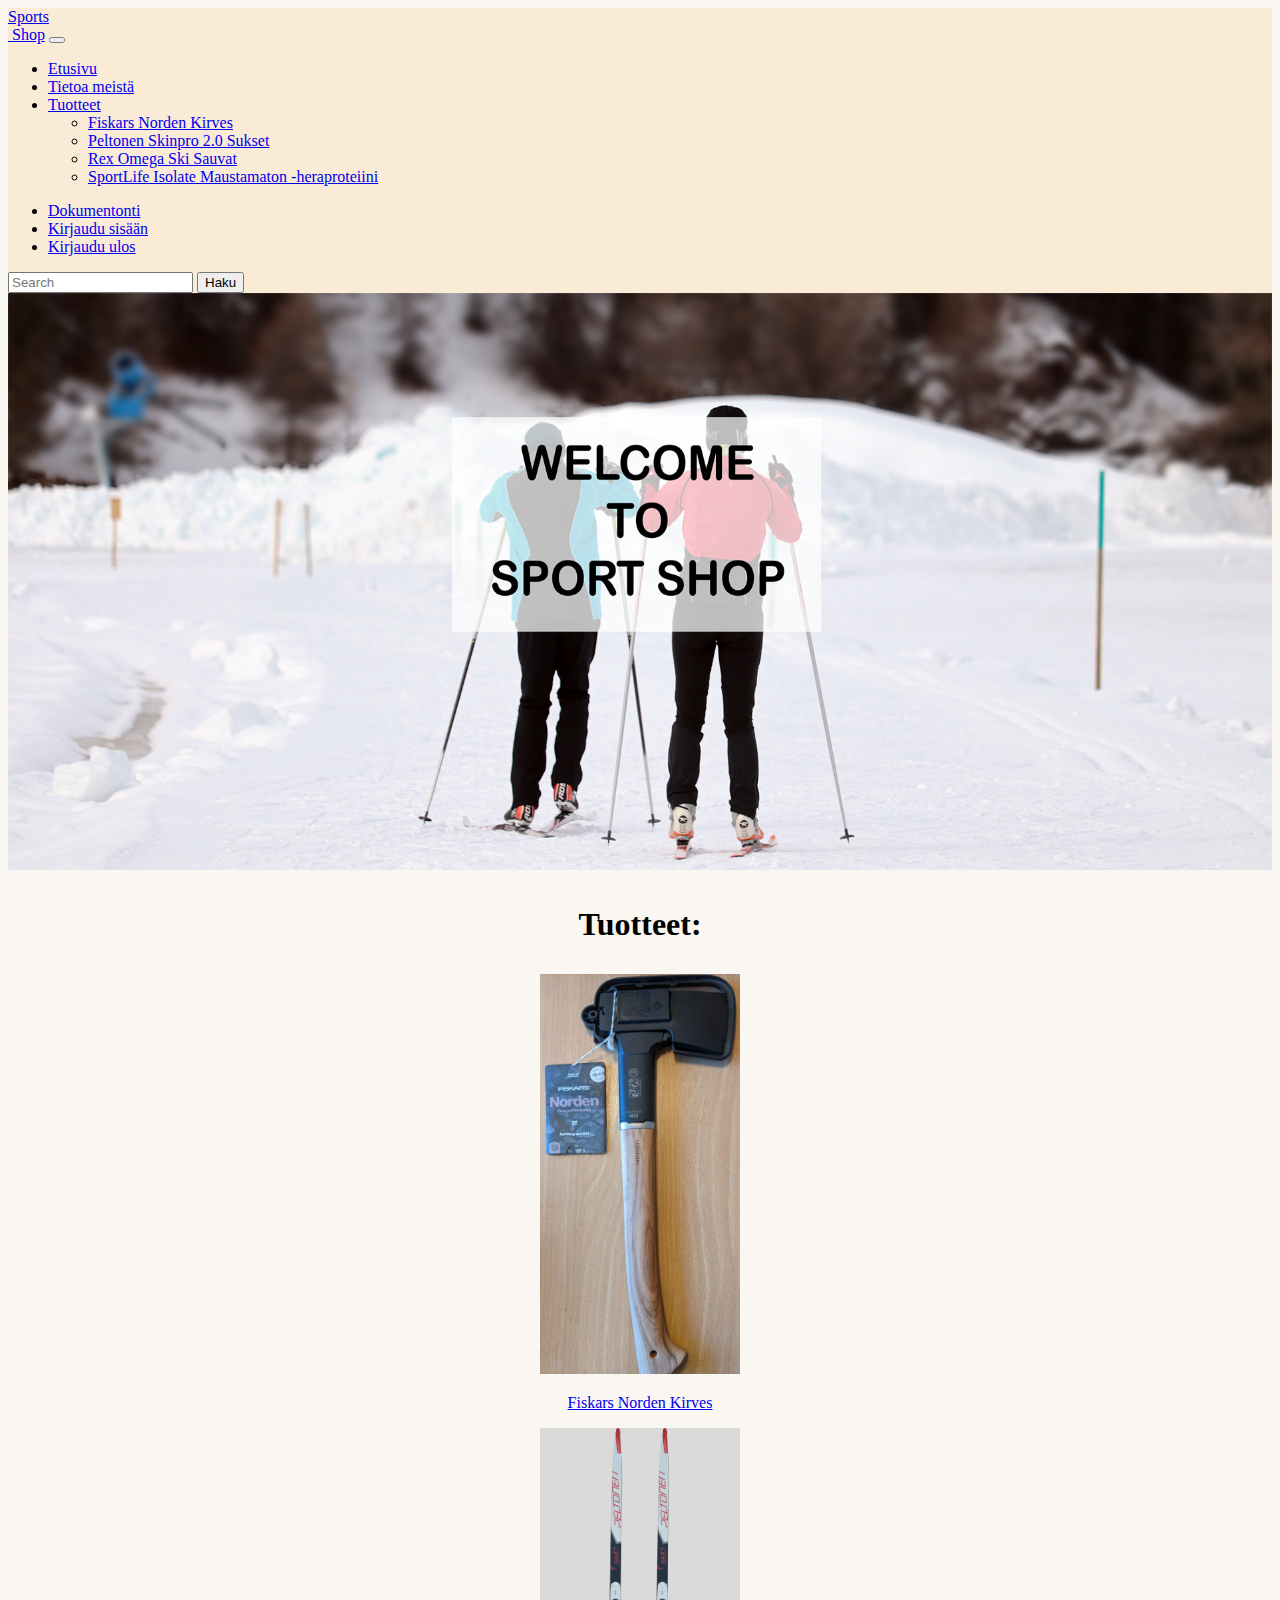
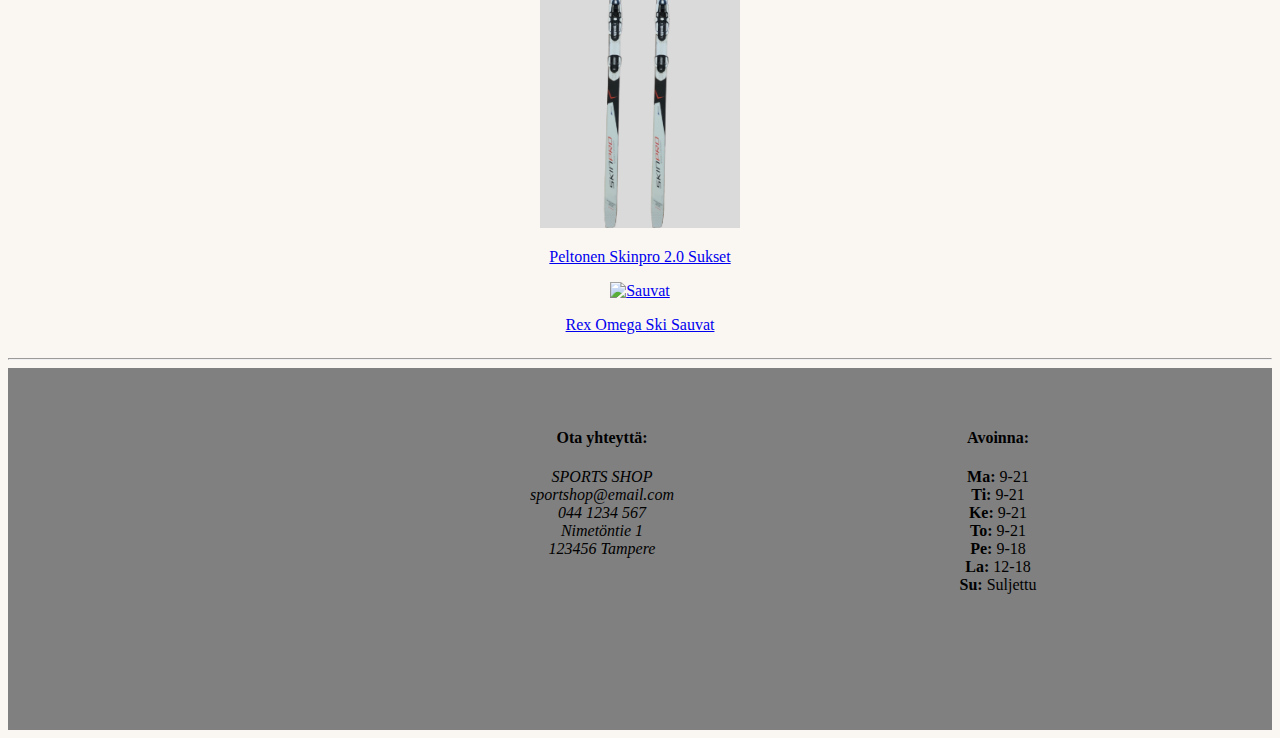
==== commit 3817418e: "Final" ====
--- a/index.html
+++ b/index.html
@@ -38,7 +38,7 @@
 </head>
 
 <body>
-      <nav class="navbar navbar-expand-lg navbar-dark bg-dark">
+          <nav class="navbar navbar-expand-lg navbar-dark bg-dark">
         <div class="container-fluid">
             <a class="navbar-brand" href="#">Sports<br>&nbsp;Shop</a>
             <button class="navbar-toggler" type="button" data-bs-toggle="collapse"
@@ -70,12 +70,18 @@
                         </li>
                     </ul>
                 </div>
+               <ul class="navbar-nav me-auto mb-2 mb-lg-0">
+                 <li class="nav-item">
+                    <a class="nav-link" href="https://hameenamk-my.sharepoint.com/:w:/g/personal/jesse21007_student_hamk_fi/ES7mcLCTZj1LksRBTsr-qyoBZL5hXFqsXNwkOe0lg7LGpw?e=50kWkK">Dokumentonti</a>
+                </li>
+                
                 <li class="nav-item">
                     <a class="nav-link" href="kirjaudu.html">Kirjaudu sisään</a>
                 </li>
                 <li class="nav-item">
-                    <a class="nav-link" href="kirjauduulos.html">Kirjaudu ulos</a>
+                    <a class="nav-link" href="kirjauduulos.php">Kirjaudu ulos</a>
                 </li>
+                </ul>
                 <form class="d-flex">
                     <input class="form-control me-2" type="search" placeholder="Search" aria-label="Search">
                     <button class="btn btn-outline-success" type="submit">Haku</button>
--- a/css/style.css
+++ b/css/style.css
@@ -92,4 +92,10 @@
 
 .info_content{
  padding-top: 20px;
-}+}
+
+table, th, tr, td {
+            border: 1px solid black;
+            padding: 1px;
+            border-collapse: collapse;
+        }